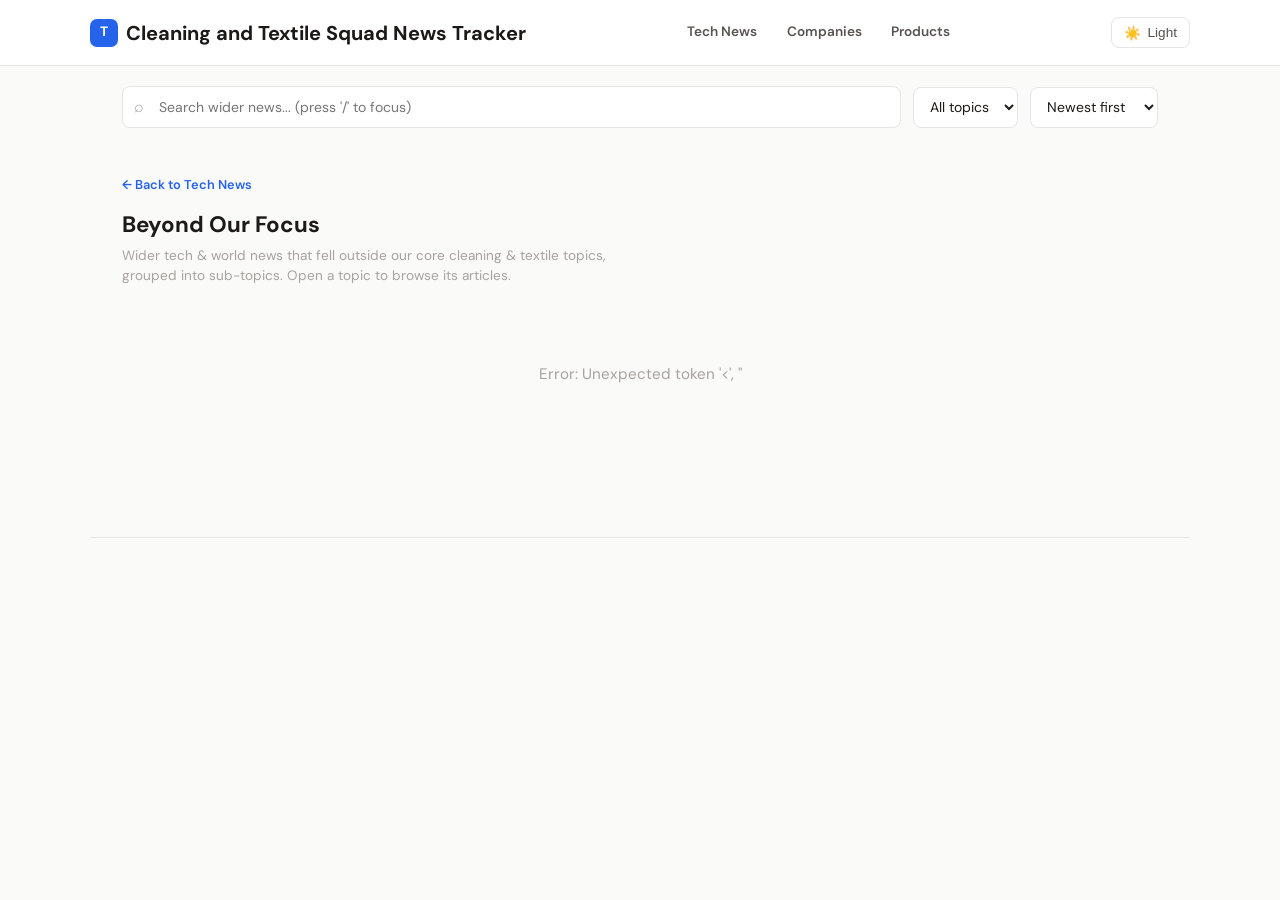
==== templates/beyond.html @ f0820fbc "Move 'Beyond Our Focus' to its own /beyond page; hide score dots - New /beyond route + beyond.html: " ====
<!DOCTYPE html>
<html lang="en">
<head>
    <meta charset="UTF-8">
    <meta name="viewport" content="width=device-width, initial-scale=1.0">
    <title>Beyond Our Focus — Cleaning and Textile Squad News Tracker</title>
    <meta name="description" content="Wider tech and world news outside our core cleaning and textile topics.">
    <link href="https://fonts.googleapis.com/css2?family=DM+Sans:wght@400;500;600;700&display=swap" rel="stylesheet">
    <link rel="stylesheet" href="/static/app.css">
</head>
<body>
    <header class="site-header">
        <div class="header-inner">
            <div class="logo">
                <div class="logo-icon">T</div>
                Cleaning and Textile Squad News Tracker
            </div>
            <nav style="display:flex;gap:.25rem;">
                <a href="/" style="font-size:.85rem;font-weight:600;color:var(--text-2);text-decoration:none;padding:.4rem .8rem;border-radius:8px;">Tech News</a>
                <a href="/companies" style="font-size:.85rem;font-weight:600;color:var(--text-2);text-decoration:none;padding:.4rem .8rem;border-radius:8px;">Companies</a>
                <a href="/products" style="font-size:.85rem;font-weight:600;color:var(--text-2);text-decoration:none;padding:.4rem .8rem;border-radius:8px;">Products</a>
            </nav>
            <div class="header-controls">
                <button class="theme-toggle" id="themeToggle" aria-label="Toggle dark mode">
                    <span id="themeToggleIcon">☀️</span>
                    <span id="themeToggleText">Light</span>
                </button>
            </div>
        </div>
    </header>

    <div class="toolbar" id="toolbar">
        <div class="search-box">
            <input type="text" id="searchInput" placeholder="Search wider news... (press '/' to focus)" />
        </div>
        <select id="topicFilter">
            <option value="All">All topics</option>
        </select>
        <select id="sortOrder">
            <option value="newest">Newest first</option>
            <option value="oldest">Oldest first</option>
            <option value="score-high">Relevance ↓</option>
            <option value="score-low">Relevance ↑</option>
        </select>
    </div>

    <main class="main-content">
        <div class="page-intro">
            <a href="/" class="back-link">← Back to Tech News</a>
            <h1>Beyond Our Focus</h1>
            <p>Wider tech &amp; world news that fell outside our core cleaning &amp; textile topics, grouped into sub-topics. Open a topic to browse its articles.</p>
        </div>
        <div id="loading" class="loading-state">
            <div class="spinner"></div>
            Loading news...
        </div>
        <div id="resultCount" class="result-count" style="display:none;"></div>
        <div id="groups"></div>
    </main>

    <footer class="page-footer" id="pageFooter"></footer>

    <button class="back-to-top" id="backToTop" title="Back to top" aria-label="Back to top">↑</button>

    <script>
        let allNews = [];
        let offNews = [];          // off-topic ("Other") items only
        let currentSearch = '';
        let currentTopic = 'All';
        let currentSort = 'newest';
        let latestNewsTime = 0;

        const TAG_MAP = {
            'AI, IoT & Smart Sensors': 'tag-ai',
            'Sustainability & Environmental Impact': 'tag-sustain',
            'Fabric Care & Textile Engineering': 'tag-fabric',
            'Chemical Interaction & Smart Dosing': 'tag-chem',
            'Hygiene & Health Technologies': 'tag-hygiene',
            'Other': 'tag-other', 'N/A': 'tag-na'
        };
        function getTagClass(cat) { return TAG_MAP[cat] || 'tag-other'; }

        function initTheme() {
            const savedTheme = localStorage.getItem('theme');
            const prefersDark = window.matchMedia('(prefers-color-scheme: dark)').matches;
            if (savedTheme === 'dark' || (!savedTheme && prefersDark)) {
                document.body.classList.add('dark-theme');
                document.getElementById('themeToggleIcon').textContent = '🌙';
                document.getElementById('themeToggleText').textContent = 'Dark';
            }
        }
        document.getElementById('themeToggle').addEventListener('click', () => {
            const isDark = document.body.classList.toggle('dark-theme');
            localStorage.setItem('theme', isDark ? 'dark' : 'light');
            document.getElementById('themeToggleIcon').textContent = isDark ? '🌙' : '☀️';
            document.getElementById('themeToggleText').textContent = isDark ? 'Dark' : 'Light';
        });

        function parseDate(s) { if (!s) return null; const d = new Date(s); return isNaN(d) ? null : d; }
        function formatDate(s) {
            const d = parseDate(s);
            if (!d) return s || '';
            const days = Math.floor((new Date() - d) / 86400000);
            if (days === 0) return 'Today';
            if (days === 1) return 'Yesterday';
            if (days < 7) return days + 'd ago';
            return d.toLocaleDateString('en-US', { month: 'short', day: 'numeric' });
        }
        function subOf(item) { return item.OtherSubclass || 'Uncategorized'; }

        function toggleAbstract(id) {
            const el = document.getElementById('abs-' + id);
            const btn = document.getElementById('btn-' + id);
            if (el.classList.contains('open')) { el.classList.remove('open'); btn.textContent = 'Show details ▸'; }
            else { el.classList.add('open'); btn.textContent = 'Hide details ▾'; }
        }
        function toggleSub(btn) { btn.classList.toggle('open'); btn.nextElementSibling.classList.toggle('open'); }

        function buildRow(item, index) {
            const title = item.title_en || item.title || 'Untitled';
            const summary = item.summary_en || item.summary || '';
            const tagLabel = subOf(item);
            const dateStr = formatDate(item.date);
            const geminiSummary = item.Gemini_Summary && item.Gemini_Summary !== 'N/A' ? item.Gemini_Summary : '';
            const uid = 'n' + index;
            const itemTime = parseDate(item.date);
            const isNew = itemTime && (latestNewsTime - itemTime.getTime() < 3600000 * 24);

            let detailsHTML = '';
            if ((summary && summary.length > 10) || item.title) {
                detailsHTML = `
                    <button class="news-expand-btn" id="btn-${uid}" onclick="toggleAbstract('${uid}')">Show details ▸</button>
                    <div class="news-abstract" id="abs-${uid}">
                        ${summary ? `<p>${summary}</p>` : ''}
                        <div class="original-text-section">
                            <div class="original-title">🇯🇵 Original Title: ${item.title || 'Untitled'}</div>
                            ${item.summary ? `<div class="original-body">${item.summary}</div>` : ''}
                        </div>
                    </div>`;
            }
            return `<div class="news-row">
                <div class="news-main">
                    <div class="news-meta">
                        <span class="news-tag tag-other">${tagLabel}</span>
                        <span class="news-source">${item.source || ''}</span>
                        <span class="meta-dot"></span>
                        <span class="news-date">${dateStr}</span>
                        ${isNew ? `<span class="new-badge">New</span>` : ''}
                    </div>
                    <div class="news-title">
                        <a href="${item.url || '#'}" target="_blank" rel="noopener noreferrer">${title}</a>
                    </div>
                    ${geminiSummary ? `<div class="news-gemini-summary">${geminiSummary}</div>` : ''}
                    ${detailsHTML}
                </div>
            </div>`;
        }

        function getFiltered() {
            let list = [...offNews];
            if (currentSearch) {
                const q = currentSearch.toLowerCase();
                list = list.filter(i =>
                    (i.title_en || i.title || '').toLowerCase().includes(q) ||
                    (i.summary_en || i.summary || '').toLowerCase().includes(q) ||
                    (i.Gemini_Summary || '').toLowerCase().includes(q) ||
                    subOf(i).toLowerCase().includes(q));
            }
            if (currentTopic !== 'All') list = list.filter(i => subOf(i) === currentTopic);
            list.sort((a, b) => {
                if (currentSort === 'newest') return (parseDate(b.date) || 0) - (parseDate(a.date) || 0);
                if (currentSort === 'oldest') return (parseDate(a.date) || 0) - (parseDate(b.date) || 0);
                if (currentSort === 'score-high') return (b.RelationScore || 0) - (a.RelationScore || 0);
                if (currentSort === 'score-low') return (a.RelationScore || 0) - (b.RelationScore || 0);
                return 0;
            });
            return list;
        }

        function render() {
            const list = getFiltered();
            const groupsEl = document.getElementById('groups');
            const countEl = document.getElementById('resultCount');
            countEl.style.display = 'block';
            countEl.textContent = `${list.length} article${list.length !== 1 ? 's' : ''}` +
                (currentSearch ? ` matching "${currentSearch}"` : '') +
                (currentTopic !== 'All' ? ` in ${currentTopic}` : '');

            let rowId = 0;
            // Flat list while searching or when a single topic is chosen; otherwise grouped.
            if (currentSearch || currentTopic !== 'All') {
                groupsEl.innerHTML = list.length
                    ? `<div class="news-list">${list.map(i => buildRow(i, rowId++)).join('')}</div>`
                    : `<div class="empty-state">No articles found.</div>`;
                return;
            }
            const groups = {};
            list.forEach(i => { const s = subOf(i); (groups[s] = groups[s] || []).push(i); });
            const subs = Object.keys(groups).sort((a, b) => groups[b].length - groups[a].length);
            groupsEl.innerHTML = subs.map(sub => `
                <div class="subcat-group">
                    <button class="subcat-toggle" onclick="toggleSub(this)">
                        <span class="chevron">▸</span>
                        ${sub} <span class="tab-count">${groups[sub].length}</span>
                    </button>
                    <div class="subcat-list">
                        <div class="news-list">${groups[sub].map(i => buildRow(i, rowId++)).join('')}</div>
                    </div>
                </div>`).join('');
        }

        function setup() {
            offNews = allNews.filter(i => !i.Classification || i.Classification === 'Other' || i.Classification === 'N/A');

            const counts = {};
            offNews.forEach(i => { const s = subOf(i); counts[s] = (counts[s] || 0) + 1; });
            const subs = Object.keys(counts).sort((a, b) => counts[b] - counts[a]);
            const topicEl = document.getElementById('topicFilter');
            subs.forEach(s => {
                const opt = document.createElement('option');
                opt.value = s; opt.textContent = `${s} (${counts[s]})`;
                topicEl.appendChild(opt);
            });

            const newest = offNews.reduce((best, i) => {
                const d = parseDate(i.date); return d && (!best || d > best) ? d : best;
            }, null);
            if (newest) latestNewsTime = newest.getTime();
            const sources = new Set(offNews.map(i => i.source).filter(Boolean));
            document.getElementById('pageFooter').innerHTML = `
                <span>${offNews.length} off-topic articles</span>
                <span>${subs.length} sub-topics</span>
                <span>${sources.size} sources</span>`;
        }

        document.getElementById('searchInput').addEventListener('input', e => { currentSearch = e.target.value.trim(); render(); });
        document.getElementById('topicFilter').addEventListener('change', e => { currentTopic = e.target.value; render(); });
        document.getElementById('sortOrder').addEventListener('change', e => { currentSort = e.target.value; render(); });

        const backToTopBtn = document.getElementById('backToTop');
        window.addEventListener('scroll', () => backToTopBtn.classList.toggle('visible', window.scrollY > 300));
        backToTopBtn.addEventListener('click', () => window.scrollTo({ top: 0, behavior: 'smooth' }));
        window.addEventListener('keydown', e => {
            if (e.key === '/' && document.activeElement !== document.getElementById('searchInput')) {
                e.preventDefault(); const s = document.getElementById('searchInput'); s.focus(); s.select();
            }
        });

        async function init() {
            initTheme();
            try {
                allNews = await (await fetch('/api/news')).json();
                document.getElementById('loading').style.display = 'none';
                allNews.sort((a, b) => (parseDate(b.date) || 0) - (parseDate(a.date) || 0));
                setup();
                render();
            } catch (err) {
                document.getElementById('loading').innerHTML = `Error: ${err.message}`;
            }
        }
        init();
    </script>
</body>
</html>
---- static/app.css ----
*, *::before, *::after { box-sizing: border-box; margin: 0; padding: 0; }

        :root {
            --bg: #fafaf9;
            --surface: #ffffff;
            --border: #e7e5e4;
            --border-hover: #d6d3d1;
            --text-1: #1c1917;
            --text-2: #57534e;
            --text-3: #a8a29e;
            --accent: #2563eb;
            --accent-bg: #eff6ff;
            --accent-border: #bfdbfe;
            --tag-ai: #dbeafe;
            --tag-ai-text: #1e40af;
            --tag-sustain: #dcfce7;
            --tag-sustain-text: #166534;
            --tag-fabric: #fce7f3;
            --tag-fabric-text: #9d174d;
            --tag-chem: #e0e7ff;
            --tag-chem-text: #3730a3;
            --tag-hygiene: #fef3c7;
            --tag-hygiene-text: #92400e;
            --tag-other: #f5f5f4;
            --tag-other-text: #78716c;
            --tag-na: #f5f5f4;
            --tag-na-text: #a8a29e;
            --shadow-sm: 0 1px 2px rgba(0,0,0,0.04);
            --shadow-md: 0 4px 12px rgba(0,0,0,0.06);
            --radius: 10px;
        }

        body.dark-theme {
            --bg: #0c0a09;
            --surface: #1c1917;
            --border: #2e2a24;
            --border-hover: #44403c;
            --text-1: #f5f5f4;
            --text-2: #d6d3d1;
            --text-3: #78716c;
            --accent: #60a5fa;
            --accent-bg: #172554;
            --accent-border: #1e40af;
            --tag-ai: #1e3a8a;
            --tag-ai-text: #93c5fd;
            --tag-sustain: #064e3b;
            --tag-sustain-text: #6ee7b7;
            --tag-fabric: #831843;
            --tag-fabric-text: #fbcfe8;
            --tag-chem: #312e81;
            --tag-chem-text: #c7d2fe;
            --tag-hygiene: #78350f;
            --tag-hygiene-text: #fde68a;
            --tag-other: #27272a;
            --tag-other-text: #a1a1aa;
            --tag-na: #27272a;
            --tag-na-text: #71717a;
        }

        body {
            font-family: 'DM Sans', -apple-system, BlinkMacSystemFont, "Segoe UI", Roboto, "Helvetica Neue", Arial, "Hiragino Kaku Gothic ProN", "Hiragino Sans", Meiryo, sans-serif;
            background: var(--bg);
            color: var(--text-1);
            line-height: 1.5;
            min-height: 100vh;
            transition: background 0.2s, color 0.2s;
        }

        /* --- HEADER --- */
        .site-header {
            border-bottom: 1px solid var(--border);
            background: var(--surface);
            padding: 1rem 2rem;
            position: sticky;
            top: 0;
            z-index: 100;
        }
        .header-inner {
            max-width: 1100px;
            margin: 0 auto;
            display: flex;
            align-items: center;
            justify-content: space-between;
            gap: 1rem;
            flex-wrap: wrap;
        }
        .logo {
            font-size: 1.25rem;
            font-weight: 700;
            color: var(--text-1);
            display: flex;
            align-items: center;
            gap: 0.5rem;
        }
        .logo-icon {
            width: 28px;
            height: 28px;
            background: var(--accent);
            border-radius: 7px;
            display: flex;
            align-items: center;
            justify-content: center;
            color: white;
            font-size: 0.85rem;
            font-weight: 700;
        }
        .header-controls {
            display: flex;
            align-items: center;
            gap: 1.25rem;
        }
        .header-stats {
            font-size: 0.8rem;
            color: var(--text-3);
            display: flex;
            gap: 1rem;
        }
        .header-stats span { white-space: nowrap; }

        .theme-toggle {
            background: none;
            border: 1px solid var(--border);
            color: var(--text-2);
            padding: 0.4rem 0.75rem;
            border-radius: 8px;
            cursor: pointer;
            font-size: 0.85rem;
            display: flex;
            align-items: center;
            gap: 0.4rem;
            transition: all 0.15s;
        }
        .theme-toggle:hover {
            background: var(--border);
            color: var(--text-1);
        }

        /* --- SEARCH & TOOLBAR --- */
        .toolbar {
            max-width: 1100px;
            margin: 0 auto;
            padding: 1.25rem 2rem;
            display: flex;
            gap: 0.75rem;
            align-items: center;
            flex-wrap: wrap;
        }
        .search-box {
            flex: 1;
            min-width: 200px;
            position: relative;
        }
        .search-box input {
            width: 100%;
            padding: 0.6rem 0.75rem 0.6rem 2.25rem;
            border: 1px solid var(--border);
            border-radius: 8px;
            font: inherit;
            font-size: 0.875rem;
            background: var(--surface);
            color: var(--text-1);
            transition: border-color 0.15s;
        }
        .search-box input:focus {
            outline: none;
            border-color: var(--accent);
        }
        .search-box::before {
            content: '⌕';
            position: absolute;
            left: 0.75rem;
            top: 50%;
            transform: translateY(-50%);
            color: var(--text-3);
            font-size: 1rem;
        }
        .toolbar select {
            padding: 0.6rem 0.75rem;
            border: 1px solid var(--border);
            border-radius: 8px;
            font: inherit;
            font-size: 0.875rem;
            background: var(--surface);
            color: var(--text-1);
            cursor: pointer;
        }
        .toolbar select:focus { outline: none; border-color: var(--accent); }

        /* --- CATEGORY TABS --- */
        .tabs-wrapper {
            max-width: 1100px;
            margin: 0 auto;
            padding: 0 2rem 1rem;
            display: flex;
            gap: 0.35rem;
            flex-wrap: wrap;
        }
        .tab-btn {
            padding: 0.4rem 0.9rem;
            border: 1px solid var(--border);
            border-radius: 20px;
            font: inherit;
            font-size: 0.8rem;
            font-weight: 500;
            cursor: pointer;
            background: var(--surface);
            color: var(--text-2);
            transition: all 0.15s;
            display: flex;
            align-items: center;
            gap: 0.35rem;
        }
        .tab-btn:hover { border-color: var(--border-hover); background: var(--border); }
        .tab-btn.active {
            background: var(--text-1);
            color: var(--bg);
            border-color: var(--text-1);
        }
        .tab-count {
            font-size: 0.7rem;
            background: rgba(120, 120, 120, 0.15);
            padding: 0.1rem 0.4rem;
            border-radius: 10px;
        }
        /* Link-style button at the end of the topic tabs -> /beyond page */
        .beyond-link {
            margin-left: auto;
            padding: 0.4rem 0.9rem;
            border: 1px solid var(--accent-border);
            border-radius: 20px;
            font-size: 0.8rem;
            font-weight: 600;
            text-decoration: none;
            color: var(--accent);
            background: var(--accent-bg);
            white-space: nowrap;
            transition: all 0.15s;
        }
        .beyond-link:hover { border-color: var(--accent); }

        /* "Beyond Our Focus" page intro */
        .page-intro { padding: 1.5rem 0 0.75rem; }
        .page-intro h1 { font-size: 1.4rem; font-weight: 700; color: var(--text-1); margin-bottom: 0.25rem; }
        .page-intro p { font-size: 0.85rem; color: var(--text-3); max-width: 60ch; }
        .back-link {
            display: inline-block;
            margin-bottom: 0.85rem;
            font-size: 0.8rem;
            font-weight: 600;
            color: var(--accent);
            text-decoration: none;
        }
        .back-link:hover { text-decoration: underline; }

        /* --- NEWS LIST --- */
        .main-content {
            max-width: 1100px;
            margin: 0 auto;
            padding: 0 2rem 3rem;
        }
        .news-list {
            display: flex;
            flex-direction: column;
            gap: 1px;
            background: var(--border);
            border: 1px solid var(--border);
            border-radius: var(--radius);
            overflow: hidden;
        }

        /* --- NEWS ROW --- */
        .news-row {
            background: var(--surface);
            display: grid;
            grid-template-columns: 1fr;
            align-items: start;
            padding: 0.85rem 1.25rem;
            gap: 1rem;
            transition: background 0.1s;
        }
        .news-row:hover { background: var(--bg); }

        .news-main {
            display: flex;
            flex-direction: column;
            gap: 0.3rem;
            min-width: 0;
        }
        .news-meta {
            display: flex;
            align-items: center;
            gap: 0.5rem;
            flex-wrap: wrap;
        }
        .news-tag {
            font-size: 0.68rem;
            font-weight: 600;
            padding: 0.15rem 0.5rem;
            border-radius: 4px;
            text-transform: uppercase;
            letter-spacing: 0.03em;
            white-space: nowrap;
        }
        .tag-ai { background: var(--tag-ai); color: var(--tag-ai-text); }
        .tag-sustain { background: var(--tag-sustain); color: var(--tag-sustain-text); }
        .tag-fabric { background: var(--tag-fabric); color: var(--tag-fabric-text); }
        .tag-chem { background: var(--tag-chem); color: var(--tag-chem-text); }
        .tag-hygiene { background: var(--tag-hygiene); color: var(--tag-hygiene-text); }
        .tag-other { background: var(--tag-other); color: var(--tag-other-text); }
        .tag-na { background: var(--tag-na); color: var(--tag-na-text); }

        .news-source {
            font-size: 0.75rem;
            color: var(--text-3);
            font-weight: 500;
        }
        .news-date {
            font-size: 0.75rem;
            color: var(--text-3);
        }
        .meta-dot {
            width: 3px; height: 3px;
            border-radius: 50%;
            background: var(--text-3);
            flex-shrink: 0;
        }

        .new-badge {
            background: var(--accent);
            color: var(--bg);
            font-size: 0.65rem;
            font-weight: 700;
            padding: 0.1rem 0.4rem;
            border-radius: 4px;
            text-transform: uppercase;
        }

        .news-title {
            font-size: 0.95rem;
            font-weight: 600;
            line-height: 1.4;
        }
        .news-title a {
            color: var(--text-1);
            text-decoration: none;
        }
        .news-title a:hover { color: var(--accent); }

        .news-gemini-summary {
            font-size: 0.8rem;
            color: var(--text-3);
            font-style: italic;
        }

        /* Expandable abstract */
        .news-expand-btn {
            font-size: 0.75rem;
            color: var(--accent);
            background: none;
            border: none;
            cursor: pointer;
            padding: 0.15rem 0;
            font-family: inherit;
            font-weight: 500;
            text-align: left;
            align-self: flex-start;
        }
        .news-expand-btn:hover { text-decoration: underline; }
        .news-abstract {
            display: none;
            font-size: 0.85rem;
            color: var(--text-2);
            line-height: 1.6;
            padding: 0.5rem 0 0.25rem;
            border-top: 1px dashed var(--border);
            margin-top: 0.3rem;
        }
        .news-abstract.open { display: block; }

        .original-text-section {
            margin-top: 0.5rem;
            padding: 0.5rem;
            background: rgba(120, 120, 120, 0.05);
            border-radius: 6px;
            font-size: 0.8rem;
            border-left: 2px solid var(--border);
        }
        .original-title {
            font-weight: 600;
            color: var(--text-2);
            margin-bottom: 0.25rem;
        }
        .original-body {
            color: var(--text-3);
        }

        .news-side {
            display: flex;
            flex-direction: column;
            align-items: flex-end;
            gap: 0.25rem;
            flex-shrink: 0;
            padding-top: 0.1rem;
        }
        .news-score-dots {
            display: flex;
            gap: 3px;
        }
        .score-dot {
            width: 7px; height: 7px;
            border-radius: 50%;
            background: var(--border);
        }
        .score-dot.filled { background: var(--accent); }

        /* --- OTHERS COLLAPSIBLE SECTION --- */
        .others-section {
            margin-top: 1.5rem;
        }
        .others-toggle {
            display: flex;
            align-items: center;
            gap: 0.5rem;
            padding: 0.65rem 1rem;
            border: 1px solid var(--border);
            border-radius: var(--radius);
            background: var(--surface);
            cursor: pointer;
            font: inherit;
            font-size: 0.85rem;
            font-weight: 600;
            color: var(--text-2);
            width: 100%;
            transition: background 0.15s;
        }
        .others-toggle:hover { background: var(--bg); }
        .others-toggle .chevron {
            transition: transform 0.2s;
            font-size: 0.7rem;
        }
        .others-toggle.open .chevron { transform: rotate(90deg); }
        .others-list {
            display: none;
            margin-top: 0.5rem;
        }
        .others-list.open { display: flex; flex-direction: column; gap: 0.25rem; }

        /* Sub-categories inside "Beyond Our Focus" */
        .subcat-group { margin-top: 0.25rem; }
        .subcat-toggle {
            display: flex;
            align-items: center;
            gap: 0.5rem;
            padding: 0.5rem 0.85rem;
            border: 1px solid var(--border);
            border-radius: var(--radius);
            background: var(--bg);
            cursor: pointer;
            font: inherit;
            font-size: 0.8rem;
            font-weight: 600;
            color: var(--text-2);
            width: 100%;
            transition: background 0.15s;
        }
        .subcat-toggle:hover { background: var(--surface); }
        .subcat-toggle .chevron { transition: transform 0.2s; font-size: 0.7rem; }
        .subcat-toggle.open .chevron { transform: rotate(90deg); }
        .subcat-list { display: none; margin: 0.25rem 0 0.5rem; }
        .subcat-list.open { display: block; }

        /* Page footer (article/source stats moved here from the header) */
        .page-footer {
            max-width: 1100px;
            margin: 2.5rem auto 3rem;
            padding: 1.25rem 2rem;
            border-top: 1px solid var(--border);
            display: flex;
            flex-wrap: wrap;
            gap: 1.25rem;
            justify-content: center;
            font-size: 0.8rem;
            color: var(--text-3);
        }
        .page-footer span { white-space: nowrap; }

        /* --- BACK TO TOP --- */
        .back-to-top {
            position: fixed;
            bottom: 2rem;
            right: 2rem;
            background: var(--text-1);
            color: var(--bg);
            border: none;
            width: 40px;
            height: 40px;
            border-radius: 50%;
            cursor: pointer;
            display: flex;
            align-items: center;
            justify-content: center;
            font-size: 1.2rem;
            box-shadow: var(--shadow-md);
            opacity: 0;
            pointer-events: none;
            transition: opacity 0.2s, transform 0.2s;
            z-index: 99;
        }
        .back-to-top.visible {
            opacity: 1;
            pointer-events: auto;
        }
        .back-to-top:hover {
            transform: translateY(-3px);
        }

        /* --- EMPTY & LOADING --- */
        .loading-state {
            text-align: center;
            padding: 4rem 2rem;
            color: var(--text-3);
            font-size: 0.95rem;
        }
        .spinner {
            width: 28px; height: 28px;
            border: 2.5px solid var(--border);
            border-top-color: var(--accent);
            border-radius: 50%;
            animation: spin 0.7s linear infinite;
            margin: 0 auto 1rem;
        }
        @keyframes spin { to { transform: rotate(360deg); } }

        .empty-state {
            text-align: center;
            padding: 3rem 2rem;
            color: var(--text-3);
        }

        .result-count {
            font-size: 0.8rem;
            color: var(--text-3);
            padding: 0.5rem 0;
        }

        /* --- RESPONSIVE --- */
        @media (max-width: 640px) {
            .site-header { padding: 1rem; }
            .toolbar { padding: 1rem; }
            .tabs-wrapper { padding: 0 1rem 0.75rem; }
            .main-content { padding: 0 1rem 2rem; }
            .news-row { grid-template-columns: 1fr; padding: 0.75rem 1rem; }
            .news-side { flex-direction: row; align-items: center; gap: 0.75rem; }
            .header-stats { display: none; }
        }
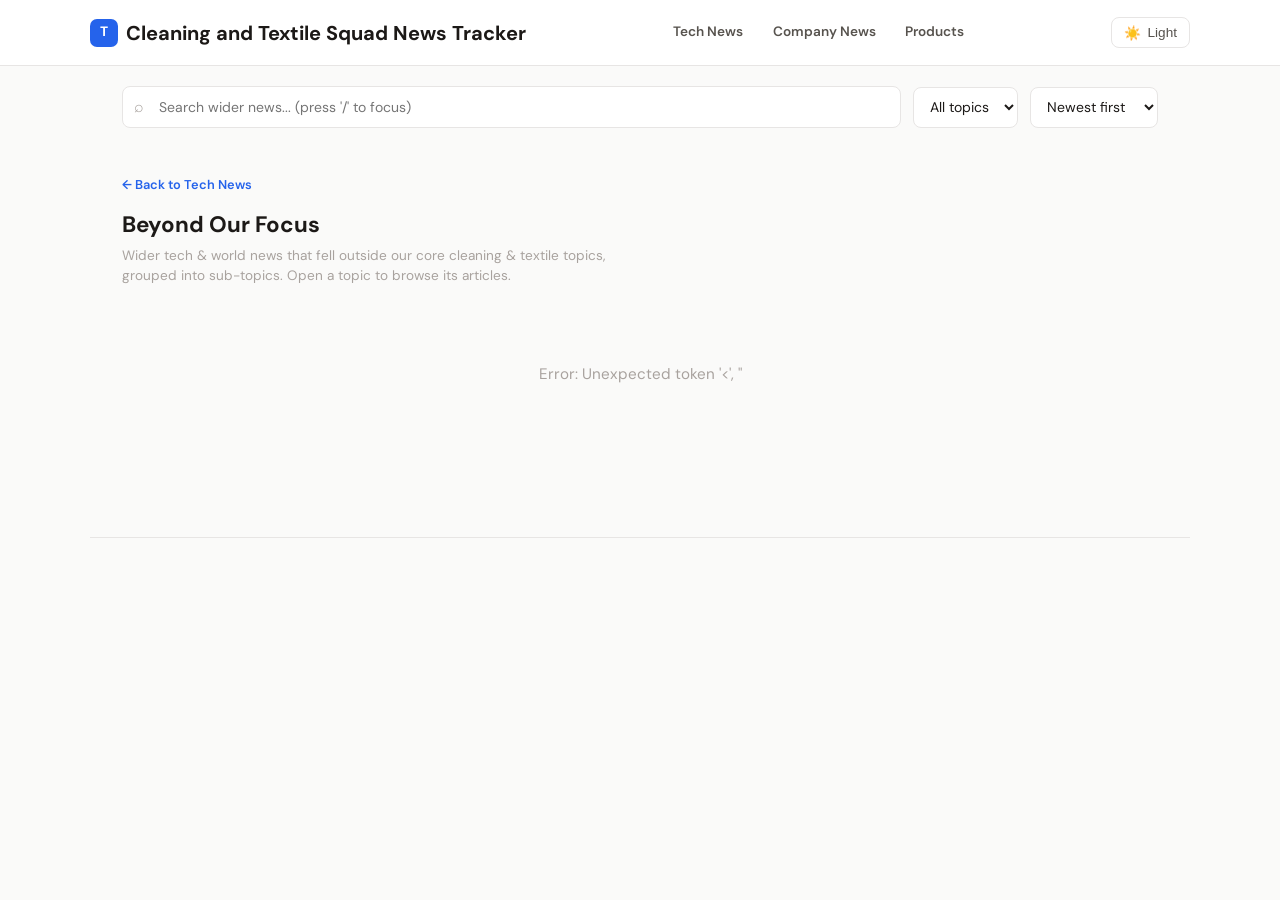
==== commit 39051980: "Add EPREL product database and multi-category products page Restructure /products around four applia" ====
--- a/templates/beyond.html
+++ b/templates/beyond.html
@@ -17,7 +17,7 @@
             </div>
             <nav style="display:flex;gap:.25rem;">
                 <a href="/" style="font-size:.85rem;font-weight:600;color:var(--text-2);text-decoration:none;padding:.4rem .8rem;border-radius:8px;">Tech News</a>
-                <a href="/companies" style="font-size:.85rem;font-weight:600;color:var(--text-2);text-decoration:none;padding:.4rem .8rem;border-radius:8px;">Companies</a>
+                <a href="/companies" style="font-size:.85rem;font-weight:600;color:var(--text-2);text-decoration:none;padding:.4rem .8rem;border-radius:8px;">Company News</a>
                 <a href="/products" style="font-size:.85rem;font-weight:600;color:var(--text-2);text-decoration:none;padding:.4rem .8rem;border-radius:8px;">Products</a>
             </nav>
             <div class="header-controls">
--- a/static/app.css
+++ b/static/app.css
@@ -237,6 +237,16 @@
             transition: all 0.15s;
         }
         .beyond-link:hover { border-color: var(--accent); }
+        /* In dark mode, match the neutral tabs instead of the blue accent. */
+        body.dark-theme .beyond-link {
+            color: var(--text-2);
+            background: var(--surface);
+            border-color: var(--border);
+        }
+        body.dark-theme .beyond-link:hover {
+            border-color: var(--border-hover);
+            background: var(--border);
+        }
 
         /* "Beyond Our Focus" page intro */
         .page-intro { padding: 1.5rem 0 0.75rem; }
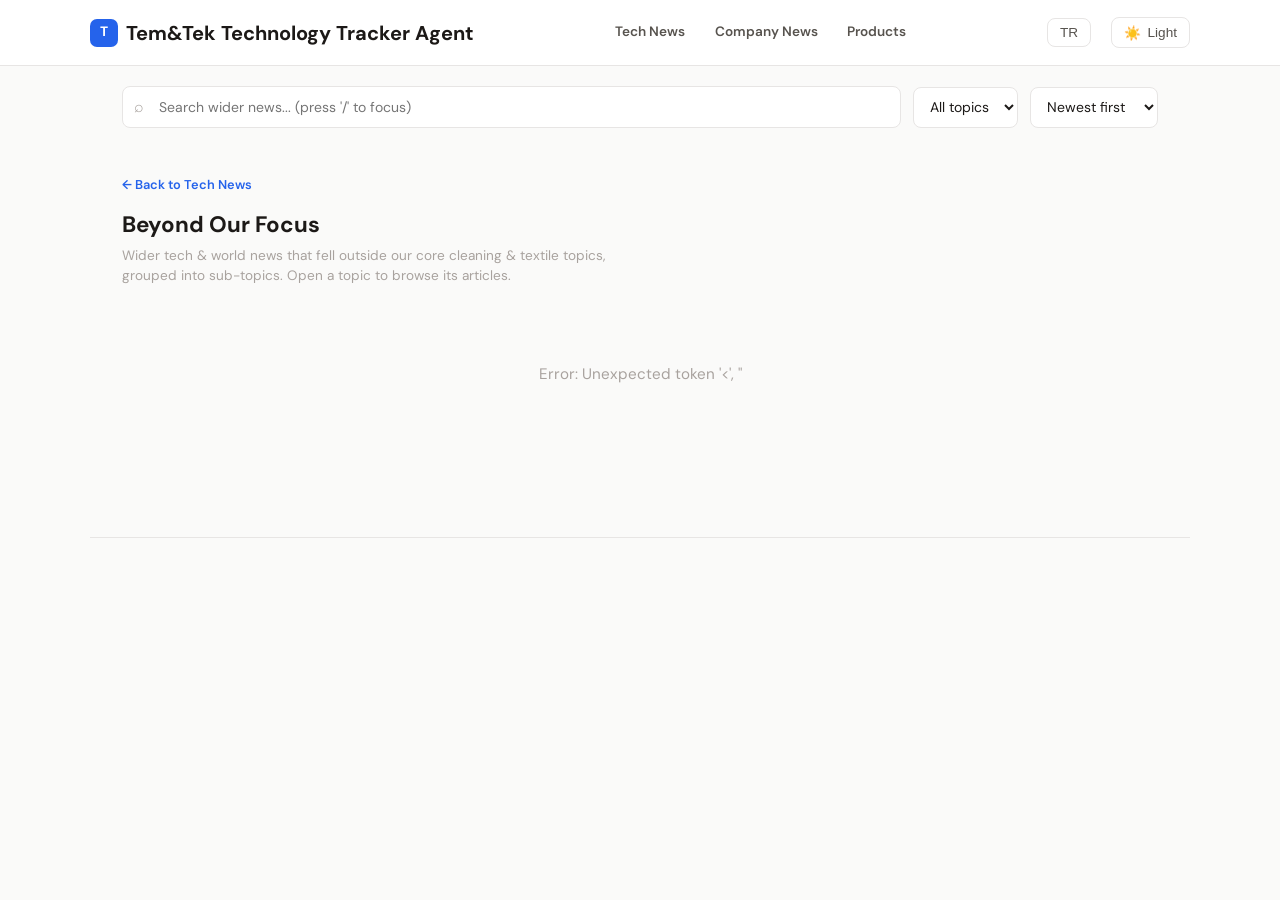
==== commit 98e641bc: "Add Turkish alongside English across the whole dashboard An EN/TR button in every header, remembered" ====
--- a/templates/beyond.html
+++ b/templates/beyond.html
@@ -2,28 +2,31 @@
 <html lang="en">
 <head>
     <meta charset="UTF-8">
+    <meta name="i18n-title" content="title.beyond">
     <meta name="viewport" content="width=device-width, initial-scale=1.0">
-    <title>Beyond Our Focus — Cleaning and Textile Squad News Tracker</title>
+    <title>Beyond Our Focus — Tem&Tek Technology Tracker Agent</title>
     <meta name="description" content="Wider tech and world news outside our core cleaning and textile topics.">
     <link href="https://fonts.googleapis.com/css2?family=DM+Sans:wght@400;500;600;700&display=swap" rel="stylesheet">
     <link rel="stylesheet" href="/static/app.css">
+    <script src="/static/i18n.js"></script>
 </head>
 <body>
     <header class="site-header">
         <div class="header-inner">
             <div class="logo">
                 <div class="logo-icon">T</div>
-                Cleaning and Textile Squad News Tracker
+                <span data-i18n="site.title">Tem&Tek Technology Tracker Agent</span>
             </div>
             <nav style="display:flex;gap:.25rem;">
-                <a href="/" style="font-size:.85rem;font-weight:600;color:var(--text-2);text-decoration:none;padding:.4rem .8rem;border-radius:8px;">Tech News</a>
-                <a href="/companies" style="font-size:.85rem;font-weight:600;color:var(--text-2);text-decoration:none;padding:.4rem .8rem;border-radius:8px;">Company News</a>
-                <a href="/products" style="font-size:.85rem;font-weight:600;color:var(--text-2);text-decoration:none;padding:.4rem .8rem;border-radius:8px;">Products</a>
+                <a href="/" style="font-size:.85rem;font-weight:600;color:var(--text-2);text-decoration:none;padding:.4rem .8rem;border-radius:8px;" data-i18n="nav.news">Tech News</a>
+                <a href="/companies" style="font-size:.85rem;font-weight:600;color:var(--text-2);text-decoration:none;padding:.4rem .8rem;border-radius:8px;" data-i18n="nav.companies">Company News</a>
+                <a href="/products" style="font-size:.85rem;font-weight:600;color:var(--text-2);text-decoration:none;padding:.4rem .8rem;border-radius:8px;" data-i18n="nav.products">Products</a>
             </nav>
             <div class="header-controls">
-                <button class="theme-toggle" id="themeToggle" aria-label="Toggle dark mode">
+                <button class="theme-toggle" id="langToggle" title="Switch language">TR</button>
+                <button class="theme-toggle" id="themeToggle" data-i18n-aria="common.toggleTheme" aria-label="Toggle dark mode">
                     <span id="themeToggleIcon">☀️</span>
-                    <span id="themeToggleText">Light</span>
+                    <span id="themeToggleText" data-i18n="theme.light">Light</span>
                 </button>
             </div>
         </div>
@@ -31,28 +34,28 @@
 
     <div class="toolbar" id="toolbar">
         <div class="search-box">
-            <input type="text" id="searchInput" placeholder="Search wider news... (press '/' to focus)" />
+            <input type="text" id="searchInput" data-i18n-ph="beyond.search" placeholder="Search wider news... (press '/' to focus)" />
         </div>
         <select id="topicFilter">
-            <option value="All">All topics</option>
+            <option value="All" data-i18n="beyond.allTopics">All topics</option>
         </select>
         <select id="sortOrder">
-            <option value="newest">Newest first</option>
-            <option value="oldest">Oldest first</option>
-            <option value="score-high">Relevance ↓</option>
-            <option value="score-low">Relevance ↑</option>
+            <option value="newest" data-i18n="sort.newest">Newest first</option>
+            <option value="oldest" data-i18n="sort.oldest">Oldest first</option>
+            <option value="score-high" data-i18n="sort.scoreHigh">Relevance ↓</option>
+            <option value="score-low" data-i18n="sort.scoreLow">Relevance ↑</option>
         </select>
     </div>
 
     <main class="main-content">
         <div class="page-intro">
-            <a href="/" class="back-link">← Back to Tech News</a>
-            <h1>Beyond Our Focus</h1>
+            <a href="/" class="back-link" data-i18n="beyond.back">← Back to Tech News</a>
+            <h1 data-i18n="beyond.title">Beyond Our Focus</h1>
             <p>Wider tech &amp; world news that fell outside our core cleaning &amp; textile topics, grouped into sub-topics. Open a topic to browse its articles.</p>
         </div>
         <div id="loading" class="loading-state">
             <div class="spinner"></div>
-            Loading news...
+            <span data-i18n="news.loading">Loading news...</span>
         </div>
         <div id="resultCount" class="result-count" style="display:none;"></div>
         <div id="groups"></div>
@@ -60,7 +63,7 @@
 
     <footer class="page-footer" id="pageFooter"></footer>
 
-    <button class="back-to-top" id="backToTop" title="Back to top" aria-label="Back to top">↑</button>
+    <button class="back-to-top" id="backToTop" data-i18n-title="common.backToTop" data-i18n-aria="common.backToTop" title="Back to top" aria-label="Back to top">↑</button>
 
     <script>
         let allNews = [];
@@ -86,14 +89,14 @@
             if (savedTheme === 'dark' || (!savedTheme && prefersDark)) {
                 document.body.classList.add('dark-theme');
                 document.getElementById('themeToggleIcon').textContent = '🌙';
-                document.getElementById('themeToggleText').textContent = 'Dark';
+                document.getElementById('themeToggleText').textContent = t('theme.dark');
             }
         }
         document.getElementById('themeToggle').addEventListener('click', () => {
             const isDark = document.body.classList.toggle('dark-theme');
             localStorage.setItem('theme', isDark ? 'dark' : 'light');
             document.getElementById('themeToggleIcon').textContent = isDark ? '🌙' : '☀️';
-            document.getElementById('themeToggleText').textContent = isDark ? 'Dark' : 'Light';
+            document.getElementById('themeToggleText').textContent = isDark ? t('theme.dark') : t('theme.light');
         });
 
         function parseDate(s) { if (!s) return null; const d = new Date(s); return isNaN(d) ? null : d; }
@@ -101,9 +104,9 @@
             const d = parseDate(s);
             if (!d) return s || '';
             const days = Math.floor((new Date() - d) / 86400000);
-            if (days === 0) return 'Today';
-            if (days === 1) return 'Yesterday';
-            if (days < 7) return days + 'd ago';
+            if (days === 0) return t('common.today');
+            if (days === 1) return t('common.yesterday');
+            if (days < 7) return days + t('common.daysAgo');
             return d.toLocaleDateString('en-US', { month: 'short', day: 'numeric' });
         }
         function subOf(item) { return item.OtherSubclass || 'Uncategorized'; }
@@ -111,8 +114,8 @@
         function toggleAbstract(id) {
             const el = document.getElementById('abs-' + id);
             const btn = document.getElementById('btn-' + id);
-            if (el.classList.contains('open')) { el.classList.remove('open'); btn.textContent = 'Show details ▸'; }
-            else { el.classList.add('open'); btn.textContent = 'Hide details ▾'; }
+            if (el.classList.contains('open')) { el.classList.remove('open'); btn.textContent = t('common.showDetails'); }
+            else { el.classList.add('open'); btn.textContent = t('common.hideDetails'); }
         }
         function toggleSub(btn) { btn.classList.toggle('open'); btn.nextElementSibling.classList.toggle('open'); }
 
@@ -129,11 +132,11 @@
             let detailsHTML = '';
             if ((summary && summary.length > 10) || item.title) {
                 detailsHTML = `
-                    <button class="news-expand-btn" id="btn-${uid}" onclick="toggleAbstract('${uid}')">Show details ▸</button>
+                    <button class="news-expand-btn" id="btn-${uid}" onclick="toggleAbstract('${uid}')">${t('common.showDetails')}</button>
                     <div class="news-abstract" id="abs-${uid}">
                         ${summary ? `<p>${summary}</p>` : ''}
                         <div class="original-text-section">
-                            <div class="original-title">🇯🇵 Original Title: ${item.title || 'Untitled'}</div>
+                            <div class="original-title">🇯🇵 ${t('common.originalTitle')} ${item.title || ''}</div>
                             ${item.summary ? `<div class="original-body">${item.summary}</div>` : ''}
                         </div>
                     </div>`;
@@ -145,7 +148,7 @@
                         <span class="news-source">${item.source || ''}</span>
                         <span class="meta-dot"></span>
                         <span class="news-date">${dateStr}</span>
-                        ${isNew ? `<span class="new-badge">New</span>` : ''}
+                        ${isNew ? `<span class="new-badge">${t('common.new')}</span>` : ''}
                     </div>
                     <div class="news-title">
                         <a href="${item.url || '#'}" target="_blank" rel="noopener noreferrer">${title}</a>
@@ -182,16 +185,20 @@
             const groupsEl = document.getElementById('groups');
             const countEl = document.getElementById('resultCount');
             countEl.style.display = 'block';
-            countEl.textContent = `${list.length} article${list.length !== 1 ? 's' : ''}` +
-                (currentSearch ? ` matching "${currentSearch}"` : '') +
-                (currentTopic !== 'All' ? ` in ${currentTopic}` : '');
+            countEl.textContent = LANG === 'tr'
+                ? `${list.length} makale`
+                    + (currentSearch ? ` · "${currentSearch}"` : '')
+                    + (currentTopic !== 'All' ? ` · ${currentTopic}` : '')
+                : `${list.length} article${list.length !== 1 ? 's' : ''}`
+                    + (currentSearch ? ` matching "${currentSearch}"` : '')
+                    + (currentTopic !== 'All' ? ` in ${currentTopic}` : '');
 
             let rowId = 0;
             // Flat list while searching or when a single topic is chosen; otherwise grouped.
             if (currentSearch || currentTopic !== 'All') {
                 groupsEl.innerHTML = list.length
                     ? `<div class="news-list">${list.map(i => buildRow(i, rowId++)).join('')}</div>`
-                    : `<div class="empty-state">No articles found.</div>`;
+                    : `<div class="empty-state">${t('common.none')}</div>`;
                 return;
             }
             const groups = {};
@@ -248,8 +255,14 @@
 
         async function init() {
             initTheme();
+            initLang(async () => {
+                allNews = await (await fetch('/api/news' + langQuery())).json();
+                allNews.sort((a, b) => (parseDate(b.date) || 0) - (parseDate(a.date) || 0));
+                setup();
+                render();
+            });
             try {
-                allNews = await (await fetch('/api/news')).json();
+                allNews = await (await fetch('/api/news' + langQuery())).json();
                 document.getElementById('loading').style.display = 'none';
                 allNews.sort((a, b) => (parseDate(b.date) || 0) - (parseDate(a.date) || 0));
                 setup();
